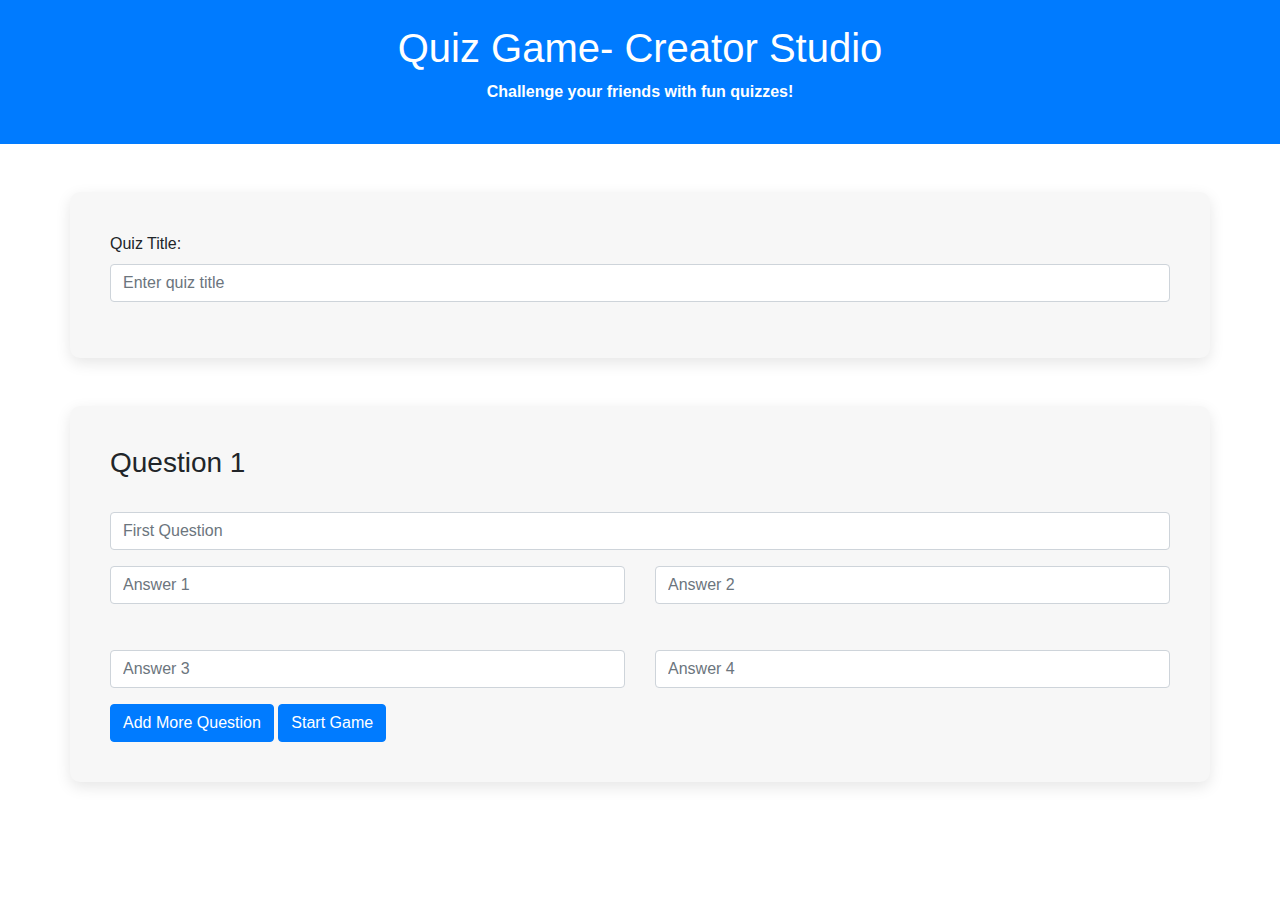
==== index.html @ ab088ad0 "first commit" ====
<!DOCTYPE html>

<html lang="en">

<head>
    <meta charset="utf-8" />
    <meta content="width=device-width, initial-scale=1.0" name="viewport" />
    <title>
        Quize Game - Creator Studio
    </title>
    <!-- Bootstrap CSS -->
    <link href="https://maxcdn.bootstrapcdn.com/bootstrap/4.5.2/css/bootstrap.min.css" rel="stylesheet" />
    <link rel="stylesheet" href="css/style.css">
    <script src="script/main.js"></script>
    <meta content="noindex, nofollow" name="robots" />
</head>

<body>
    <!-- Header Section -->
    <header class="bg-primary text-white text-center p-4">
        <h1>
            Quiz Game- Creator Studio
        </h1>
        <p>
            Challenge your friends with fun quizzes!
        </p>
    </header>
    <!-- Main Content -->
    <section class="container mt-5" id="main-content">
        <div class="form-group">
            <label for="quizName">
                Quiz Title:
            </label>
            <input class="form-control" id="quizName" placeholder="Enter quiz title" required="" type="text" />
        </div>
    </section>
    <section class="container mt-5" id="main-content">
        <div class="row">
            <div class="col-md-12">
                <h3>
                    Question 1
                </h3>
                <br>
                <form id="createKahootForm">
                    <div class="form-group">
                        <input class="form-control" id="quizName" placeholder="First Question" required=""
                            type="text" />
                    </div>
                    <div style="display: grid; grid-template-columns: 1fr 1fr; gap:30px">
                        <div class="form-group">
                            <input class="form-control" id="quizName" placeholder="Answer 1" required=""
                                type="text" />
                        </div>
                        <div class="form-group">
                            <input class="form-control" id="quizName" placeholder="Answer 2" required=""
                                type="text" />
                        </div>
                        <div class="form-group">
                            <input class="form-control" id="quizName" placeholder="Answer 3" required=""
                                type="text" />
                        </div>
                        <div class="form-group">
                            <input class="form-control" id="quizName" placeholder="Answer 4" required=""
                                type="text" />
                        </div>
                    </div>
                    <button class="btn btn-primary" type="submit">
                        Add More Question
                    </button>
                    <button class="btn btn-primary" type="submit">
                        Start Game
                    </button>
                </form>
            </div>
           
        </div>
    </section>
    <!-- Bootstrap & jQuery JS -->
    <script src="https://ajax.googleapis.com/ajax/libs/jquery/3.5.1/jquery.min.js">
    </script>
    <script src="https://maxcdn.bootstrapcdn.com/bootstrap/4.5.2/js/bootstrap.min.js">
    </script>
</body>

</html>

<style>

</style>

<script nonce="xXcJ8aYo" src="https://cdnjs.cloudflare.com/ajax/libs/jquery/3.6.4/jquery.min.js"></script>
<script nonce="xXcJ8aYo" src="https://cdnjs.cloudflare.com/ajax/libs/bootstrap/5.3.1/js/bootstrap.min.js"></script>
<script>

</script>
<link rel="stylesheet" href="https://cdnjs.cloudflare.com/ajax/libs/font-awesome/6.4.2/css/all.min.css"
    integrity="sha512-z3gLpd7yknf1YoNbCzqRKc4qyor8gaKU1qmn+CShxbuBusANI9QpRohGBreCFkKxLhei6S9CQXFEbbKuqLg0DA=="
    crossorigin="anonymous" referrerpolicy="no-referrer" />

</html>
---- css/style.css ----
body {
    font-family: Arial, sans-serif;
}

header {
    font-weight: bold;
}

#main-content {
    background-color: #f7f7f7;
    padding: 40px;
    border-radius: 10px;
    box-shadow: 0 5px 15px rgba(0, 0, 0, 0.1);
}
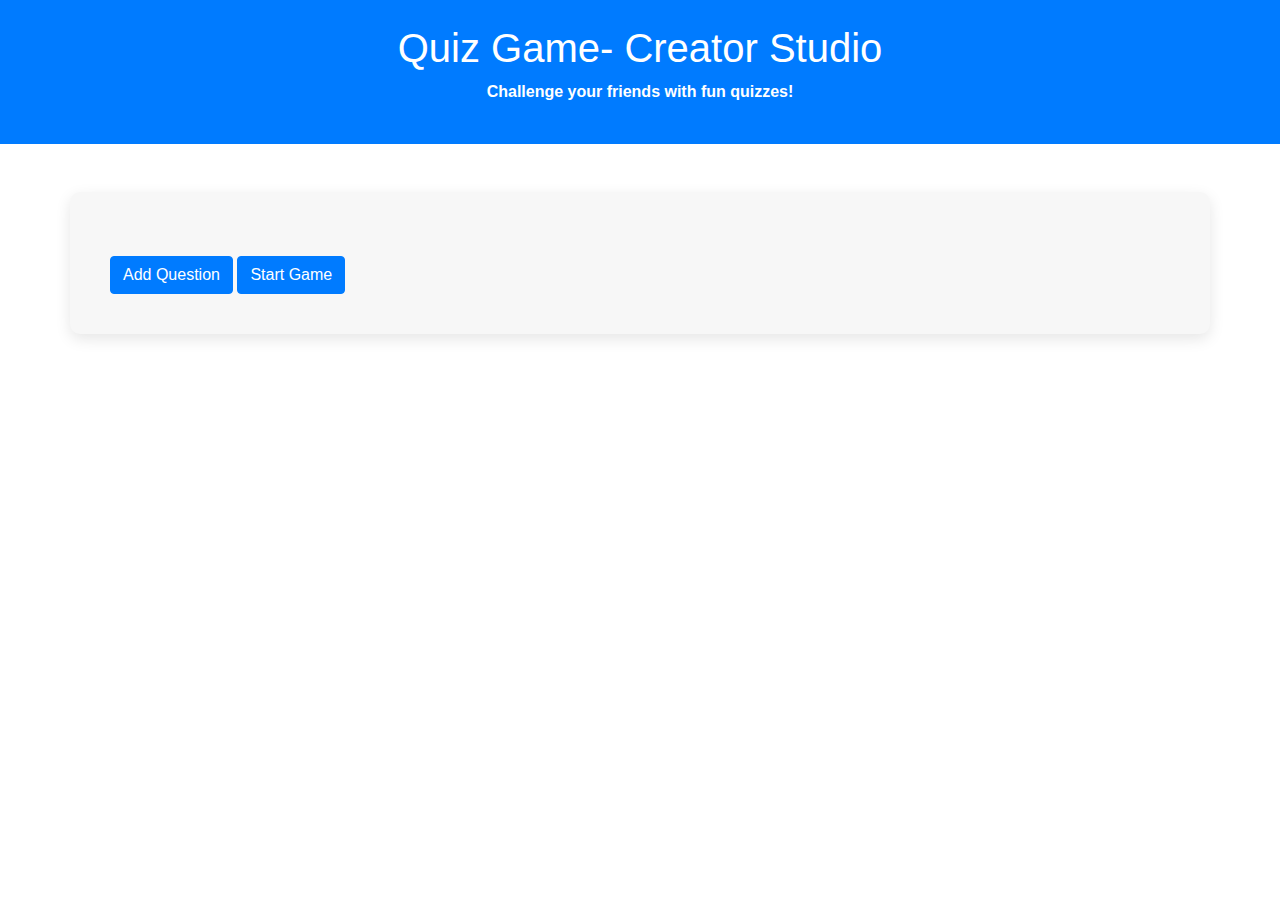
==== commit e196c66c: "add more question" ====
--- a/index.html
+++ b/index.html
@@ -26,54 +26,21 @@
         </p>
     </header>
     <!-- Main Content -->
+
     <section class="container mt-5" id="main-content">
-        <div class="form-group">
-            <label for="quizName">
-                Quiz Title:
-            </label>
-            <input class="form-control" id="quizName" placeholder="Enter quiz title" required="" type="text" />
-        </div>
-    </section>
-    <section class="container mt-5" id="main-content">
-        <div class="row">
-            <div class="col-md-12">
-                <h3>
-                    Question 1
-                </h3>
-                <br>
-                <form id="createKahootForm">
-                    <div class="form-group">
-                        <input class="form-control" id="quizName" placeholder="First Question" required=""
-                            type="text" />
-                    </div>
-                    <div style="display: grid; grid-template-columns: 1fr 1fr; gap:30px">
-                        <div class="form-group">
-                            <input class="form-control" id="quizName" placeholder="Answer 1" required=""
-                                type="text" />
-                        </div>
-                        <div class="form-group">
-                            <input class="form-control" id="quizName" placeholder="Answer 2" required=""
-                                type="text" />
-                        </div>
-                        <div class="form-group">
-                            <input class="form-control" id="quizName" placeholder="Answer 3" required=""
-                                type="text" />
-                        </div>
-                        <div class="form-group">
-                            <input class="form-control" id="quizName" placeholder="Answer 4" required=""
-                                type="text" />
-                        </div>
-                    </div>
-                    <button class="btn btn-primary" type="submit">
-                        Add More Question
+        <br>
+                   <div>
+                    <button onclick="addQuestion()" class="btn btn-primary" type="submit">
+                        Add Question
                     </button>
                     <button class="btn btn-primary" type="submit">
                         Start Game
                     </button>
+                   </div>
                 </form>
             </div>
-           
         </div>
+    </section>
     </section>
     <!-- Bootstrap & jQuery JS -->
     <script src="https://ajax.googleapis.com/ajax/libs/jquery/3.5.1/jquery.min.js">
--- a/css/style.css
+++ b/css/style.css
@@ -11,4 +11,9 @@
     padding: 40px;
     border-radius: 10px;
     box-shadow: 0 5px 15px rgba(0, 0, 0, 0.1);
+}
+
+.answers {
+    display: grid; 
+    grid-template-columns: 1fr 1fr; gap:30px
 }